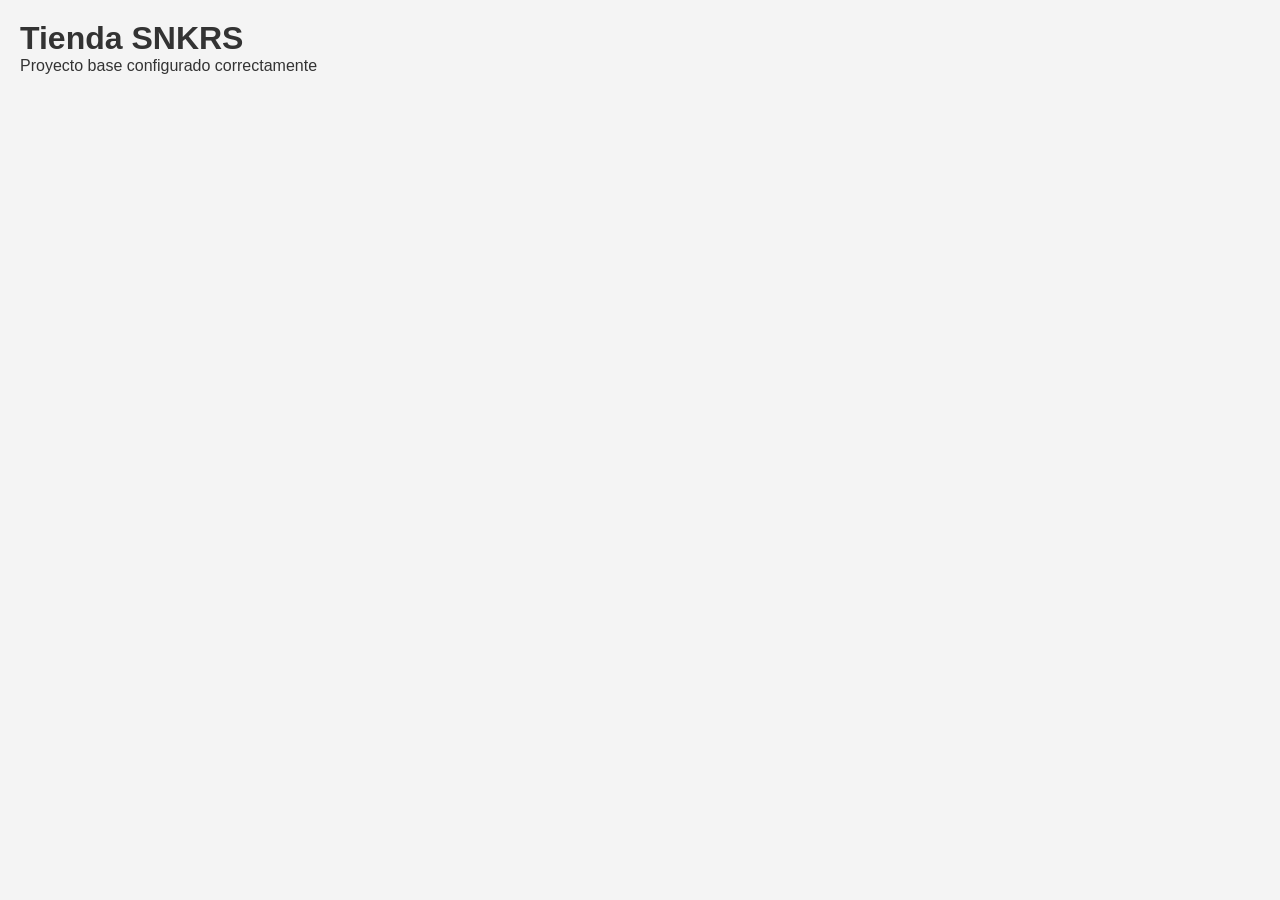
==== index.html @ 47af49ac "chore: estructura inicial del proyecto Tienda SNKRS" ====
<!DOCTYPE html>
<html lang="es">
<head>
    <meta charset="UTF-8">
    <meta name="viewport" content="width=device-width, initial-scale=1.0">
    <title>Tienda SNKRS</title>
    <link rel="stylesheet" href="css/styles.css">
</head>
<body>
    <header>
        <h1>Tienda SNKRS</h1>
    </header>
    <main>
        <p>Proyecto base configurado correctamente</p>
    </main>
    <script src="js/main.js"></script>
</body>
</html>
---- css/styles.css ----
* {
    margin: 0;
    padding: 0;
    box-sizing: border-box;
    font-family: Arial, sans-serif;
}

body {
    background-color: #f4f4f4;
    color: #333;
    padding: 20px;
}
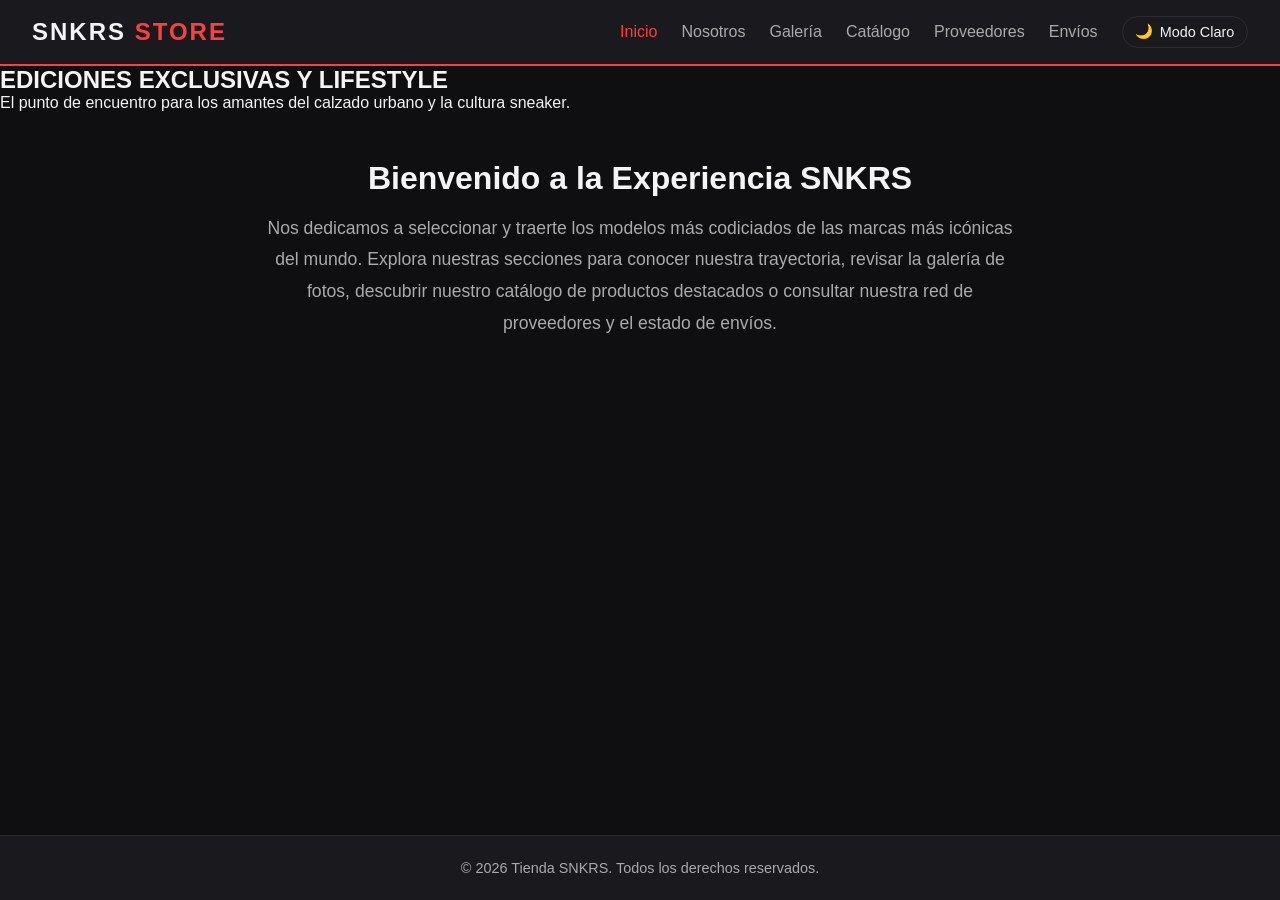
==== commit 35eca4de: "feat: maquetado HTML de pagina de inicio, hero banner y navegacion principal" ====
--- a/index.html
+++ b/index.html
@@ -3,16 +3,57 @@
 <head>
     <meta charset="UTF-8">
     <meta name="viewport" content="width=device-width, initial-scale=1.0">
-    <title>Tienda SNKRS</title>
+    <title>Inicio - Tienda SNKRS</title>
     <link rel="stylesheet" href="css/styles.css">
 </head>
 <body>
+
+    <!-- Encabezado y Navegación Principal -->
     <header>
-        <h1>Tienda SNKRS</h1>
+        <div class="logo">SNKRS <span>STORE</span></div>
+        <nav>
+            <ul>
+                <li><a href="index.html" class="active">Inicio</a></li>
+                <li><a href="nosotros.html">Nosotros</a></li>
+                <li><a href="galeria.html">Galería</a></li>
+                <li><a href="productos.html">Catálogo</a></li>
+                <li><a href="usuarios.html">Proveedores</a></li>
+                <li><a href="api.html">Envíos</a></li>
+                <!-- Botón de Cambio de Tema (Claro / Oscuro) -->
+                <li>
+                    <button id="themeToggle" class="theme-toggle-btn">
+                        🌙 <span id="themeText">Modo Claro</span>
+                    </button>
+                </li>
+            </ul>
+        </nav>
     </header>
+
+    <!-- Contenido Principal -->
     <main>
-        <p>Proyecto base configurado correctamente</p>
+        <!-- Banner de Bienvenida (Hero Section) -->
+        <section class="hero">
+            <h1>EDICIONES EXCLUSIVAS Y LIFESTYLE</h1>
+            <p>El punto de encuentro para los amantes del calzado urbano y la cultura sneaker.</p>
+        </section>
+
+        <!-- Mensaje de Bienvenida -->
+        <section style="max-width: 800px; margin: 3rem auto; text-align: center; padding: 0 1rem;">
+            <h2 style="margin-bottom: 1rem; font-size: 2rem;">Bienvenido a la Experiencia SNKRS</h2>
+            <p style="color: var(--text-muted); line-height: 1.8; font-size: 1.1rem;">
+                Nos dedicamos a seleccionar y traerte los modelos más codiciados de las marcas más icónicas del mundo. 
+                Explora nuestras secciones para conocer nuestra trayectoria, revisar la galería de fotos, descubrir 
+                nuestro catálogo de productos destacados o consultar nuestra red de proveedores y el estado de envíos.
+            </p>
+        </section>
     </main>
+
+    <!-- Pie de página -->
+    <footer>
+        <p>&copy; 2026 Tienda SNKRS. Todos los derechos reservados.</p>
+    </footer>
+
+    <!-- Scripts de Funcionalidad -->
     <script src="js/main.js"></script>
 </body>
 </html>
--- a/css/styles.css
+++ b/css/styles.css
@@ -1,12 +1,133 @@
+/* Variables de Color (Modo Oscuro por Defecto) */
+:root {
+    --bg-color: #0f0f11;
+    --card-bg: #1a1a1e;
+    --text-color: #f4f4f4;
+    --text-muted: #aaa;
+    --border-color: #2a2a30;
+    --primary-color: #ff3e3e;
+    --input-bg: #0f0f11;
+}
+
+/* Variables para Modo Claro */
+body.light-mode {
+    --bg-color: #f4f5f8;
+    --card-bg: #ffffff;
+    --text-color: #1a1a1e;
+    --text-muted: #555555;
+    --border-color: #e0e0e0;
+    --primary-color: #ff3e3e;
+    --input-bg: #f9f9f9;
+}
+
+/* Aplicación Global de Estilos */
 * {
     margin: 0;
     padding: 0;
     box-sizing: border-box;
-    font-family: Arial, sans-serif;
+    font-family: 'Segoe UI', Tahoma, Geneva, Verdana, sans-serif;
+    transition: background-color 0.3s ease, color 0.3s ease;
 }
 
 body {
-    background-color: #f4f4f4;
-    color: #333;
-    padding: 20px;
+    background-color: var(--bg-color);
+    color: var(--text-color);
+    display: flex;
+    flex-direction: column;
+    min-height: 100vh;
+}
+
+/* Header & Navbar */
+header {
+    background-color: var(--card-bg);
+    border-bottom: 2px solid var(--primary-color);
+    padding: 1rem 2rem;
+    display: flex;
+    justify-content: space-between;
+    align-items: center;
+}
+
+.logo {
+    font-size: 1.5rem;
+    font-weight: bold;
+    color: var(--text-color);
+    text-transform: uppercase;
+    letter-spacing: 2px;
+}
+
+.logo span {
+    color: var(--primary-color);
+}
+
+nav ul {
+    display: flex;
+    list-style: none;
+    gap: 1.5rem;
+    align-items: center;
+}
+
+nav a {
+    color: var(--text-muted);
+    text-decoration: none;
+    font-weight: 500;
+}
+
+nav a:hover, nav a.active {
+    color: var(--primary-color);
+}
+
+/* Botón de Modo Claro / Oscuro */
+.theme-toggle-btn {
+    background: transparent;
+    border: 1px solid var(--border-color);
+    color: var(--text-color);
+    padding: 0.4rem 0.8rem;
+    border-radius: 20px;
+    cursor: pointer;
+    font-size: 0.9rem;
+    display: flex;
+    align-items: center;
+    gap: 0.4rem;
+}
+
+.theme-toggle-btn:hover {
+    border-color: var(--primary-color);
+}
+
+/* Card & Form Contenedores */
+.login-container {
+    max-width: 400px;
+    margin: 4rem auto;
+    background: var(--card-bg);
+    padding: 2.5rem;
+    border-radius: 12px;
+    box-shadow: 0 8px 24px rgba(0,0,0,0.15);
+    border: 1px solid var(--border-color);
+}
+
+.form-group label {
+    display: block;
+    margin-bottom: 0.5rem;
+    color: var(--text-muted);
+}
+
+.form-group input {
+    width: 100%;
+    padding: 0.8rem;
+    background: var(--input-bg);
+    border: 1px solid var(--border-color);
+    border-radius: 6px;
+    color: var(--text-color);
+    outline: none;
+}
+
+/* Footer */
+footer {
+    margin-top: auto;
+    background-color: var(--card-bg);
+    text-align: center;
+    padding: 1.5rem;
+    border-top: 1px solid var(--border-color);
+    color: var(--text-muted);
+    font-size: 0.9rem;
 }
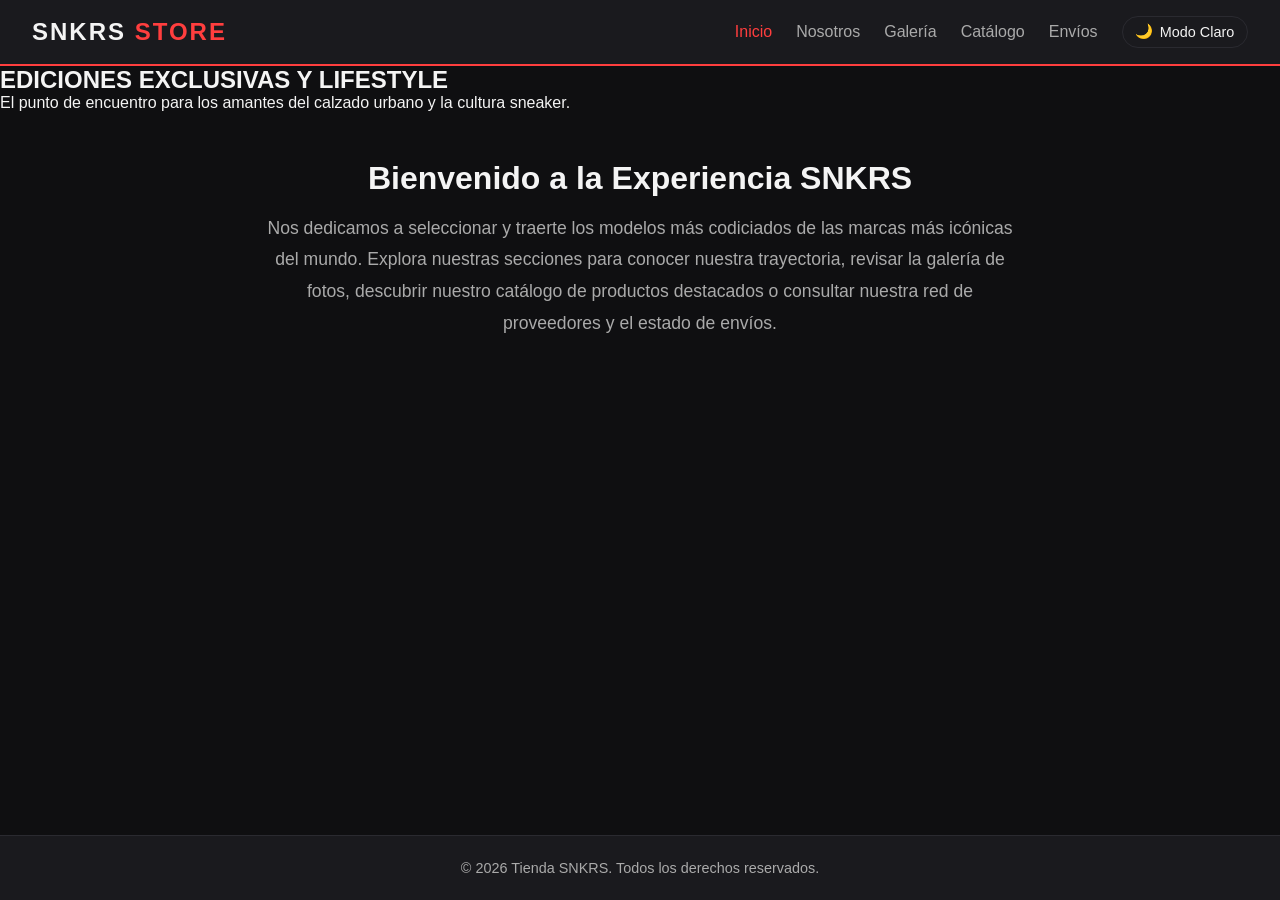
==== commit f8f39bb1: "feat: creacion de pagina nosotros y estilos para la misma  con variables globales" ====
--- a/index.html
+++ b/index.html
@@ -17,7 +17,6 @@
                 <li><a href="nosotros.html">Nosotros</a></li>
                 <li><a href="galeria.html">Galería</a></li>
                 <li><a href="productos.html">Catálogo</a></li>
-                <li><a href="usuarios.html">Proveedores</a></li>
                 <li><a href="api.html">Envíos</a></li>
                 <!-- Botón de Cambio de Tema (Claro / Oscuro) -->
                 <li>
--- a/css/styles.css
+++ b/css/styles.css
@@ -130,4 +130,24 @@
     border-top: 1px solid var(--border-color);
     color: var(--text-muted);
     font-size: 0.9rem;
+}
+/* Estilos específicos para la vista de login */
+/* Estilo del botón de enviar/ingresar */
+.btn-submit {
+    width: 100%;
+    padding: 0.8rem;
+    background-color: var(--primary-color);
+    color: #ffffff;
+    border: none;
+    border-radius: 6px;
+    font-size: 1rem;
+    font-weight: bold;
+    cursor: pointer;
+    margin-top: 1rem;
+    transition: background-color 0.3s ease, transform 0.2s ease;
+}
+
+.btn-submit:hover {
+    background-color: #e03232;
+    transform: translateY(-2px);
 }
